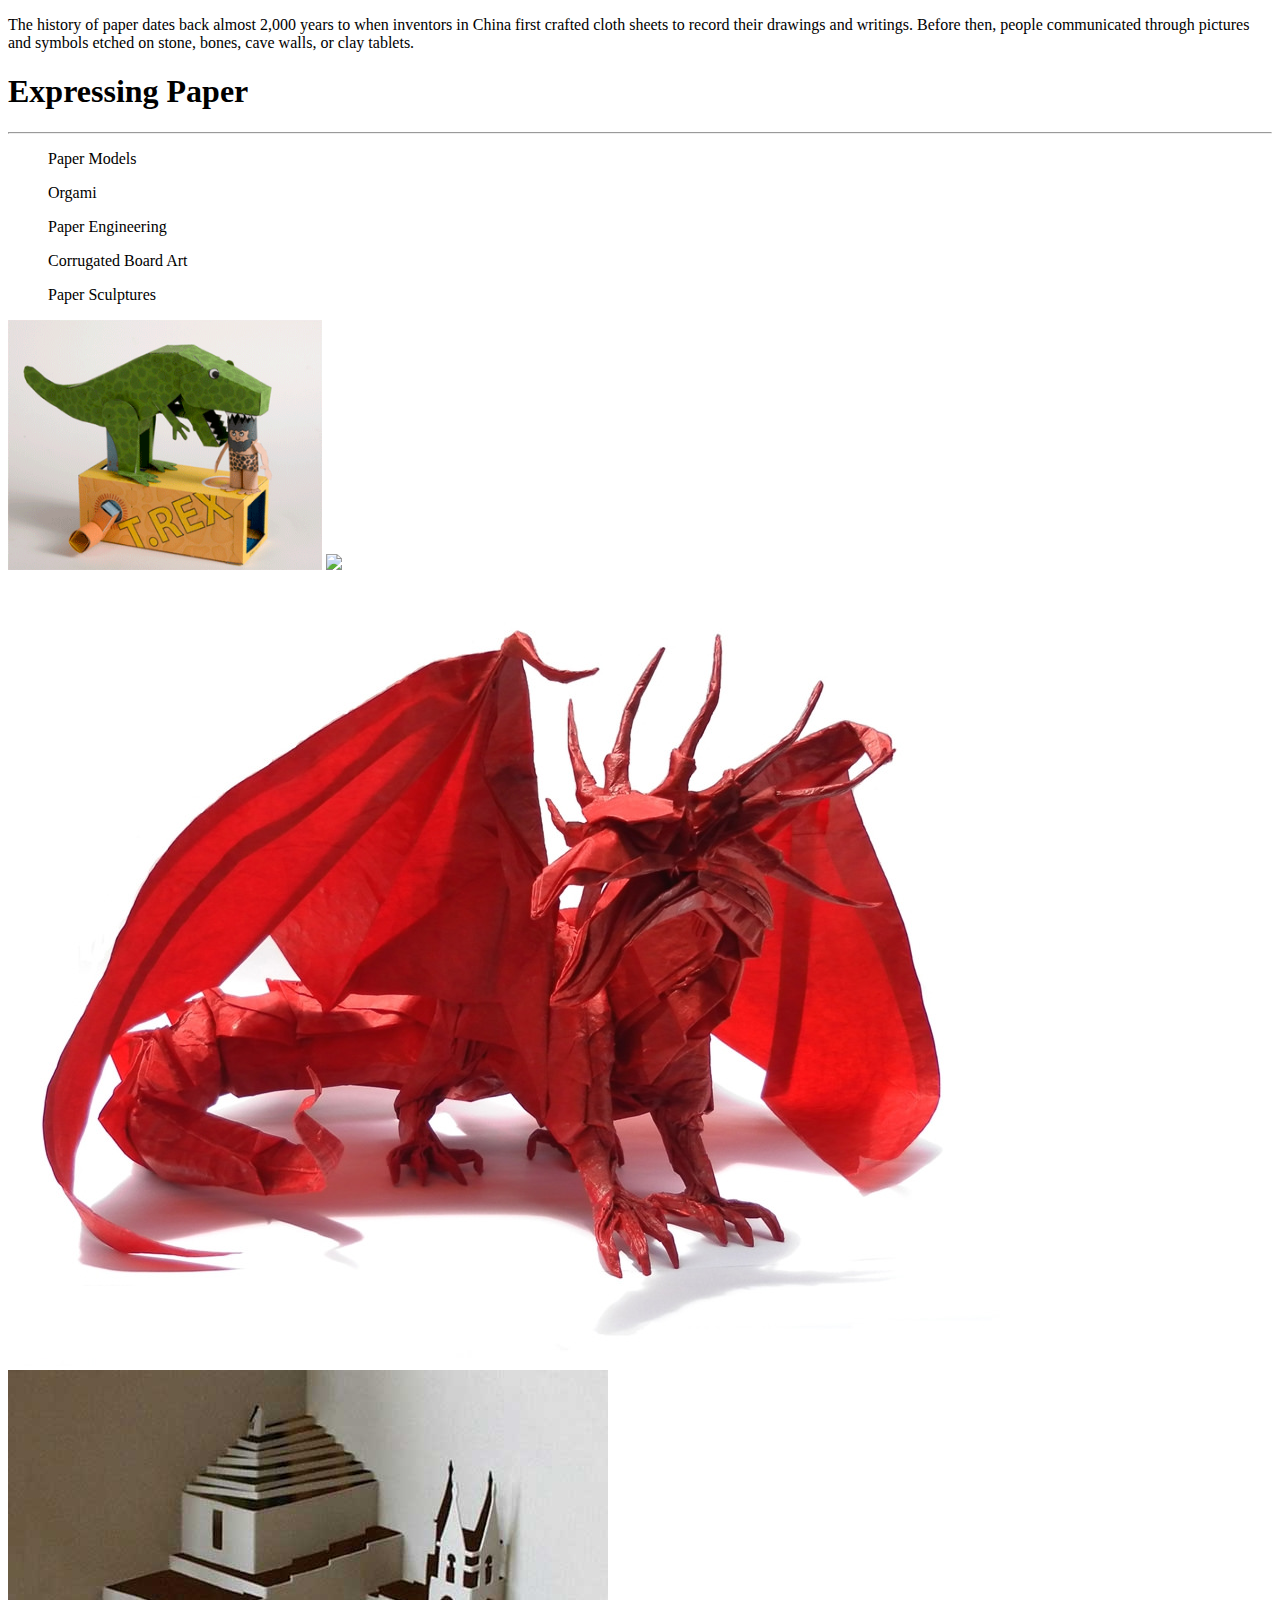
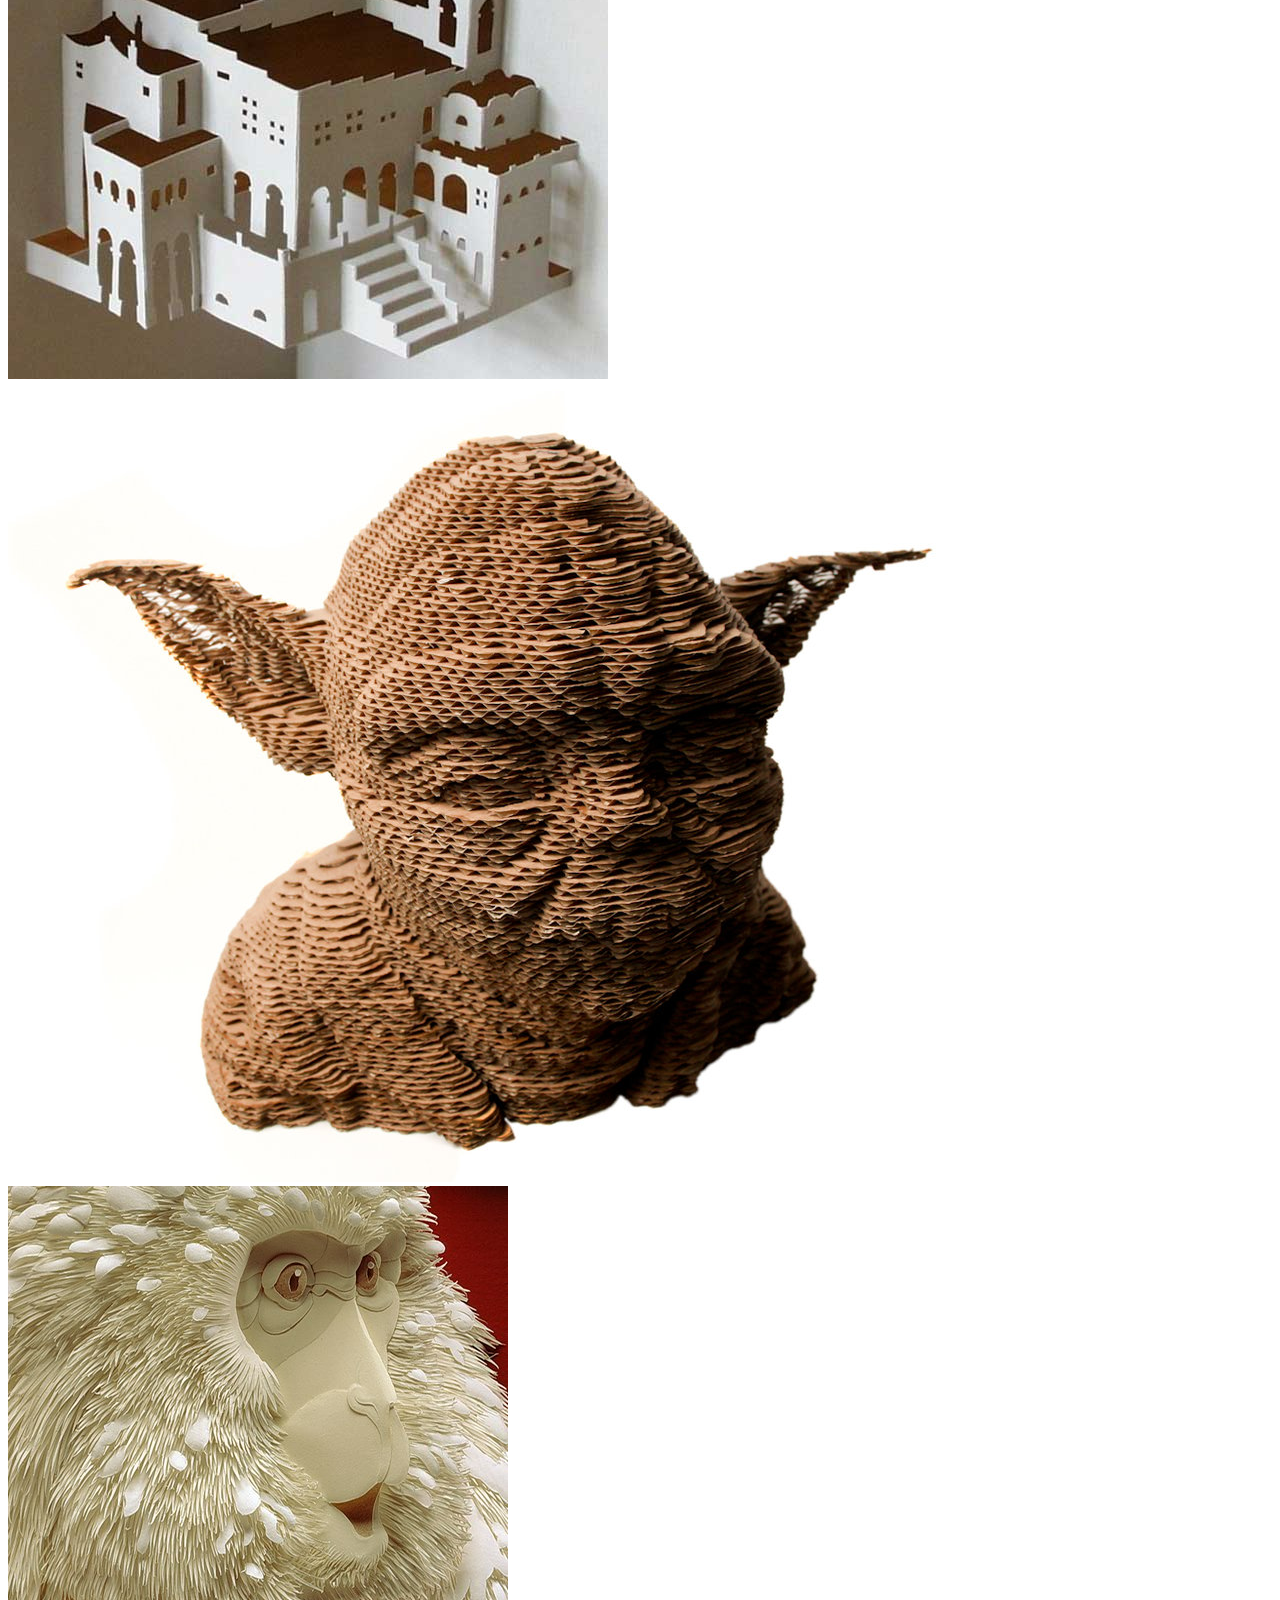
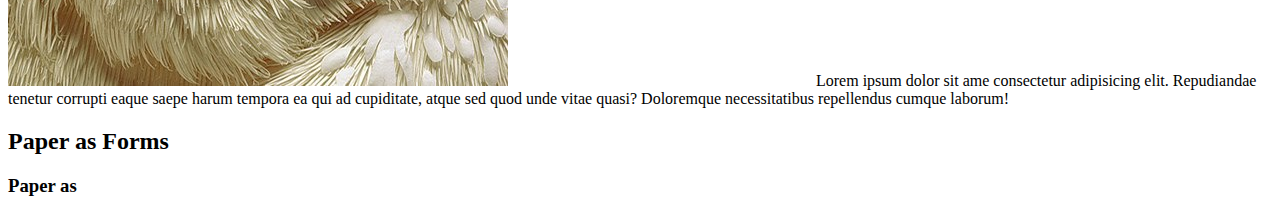
==== index.html @ d868fc14 "initialcommit" ====
<!DOCTYPE html>
<html lang="en">
<head>
    <meta charset="UTF-8">
    <meta name="viewport" content="width=device-width, initial-scale=1.0">
    <meta http-equiv="X-UA-Compatible" content="ie=edge">
    <title>All Things Paper </title>
</head>
<body>

    <p>The history of paper dates back almost 2,000 years to when inventors in China first crafted cloth sheets to record their drawings and writings. Before then, people communicated through pictures and symbols etched on stone, bones, cave walls, or clay tablets. </p>    

    <h1>Expressing Paper</h1>

    <hr>    

    <ol>Paper Models</ol>
    <ol>Orgami</ol>   
    <ol>Paper Engineering</ol> 
    <ol>Corrugated Board Art</ol>  
    <ol>Paper Sculptures</ol>      

    <img src="images/automata.gif" height="250px">
    
    <img src="images/model.jpg">

    <img src="images/origami.jpg">
    
    <img src="images/popoutcard.jpg">

    <img src="images/yoda.jpg">

    <img src="images/sculpture.jpg">

    <embed src="https://youtu.be/3bY6Yx2HEkc">    

Lorem ipsum dolor sit ame consectetur adipisicing elit. Repudiandae tenetur corrupti eaque saepe harum tempora ea qui ad cupiditate, atque sed quod unde vitae quasi? Doloremque necessitatibus repellendus cumque laborum!

    <h2>Paper as Forms</h2> 

<h3>Paper as </h3>

    
</body>
</html>
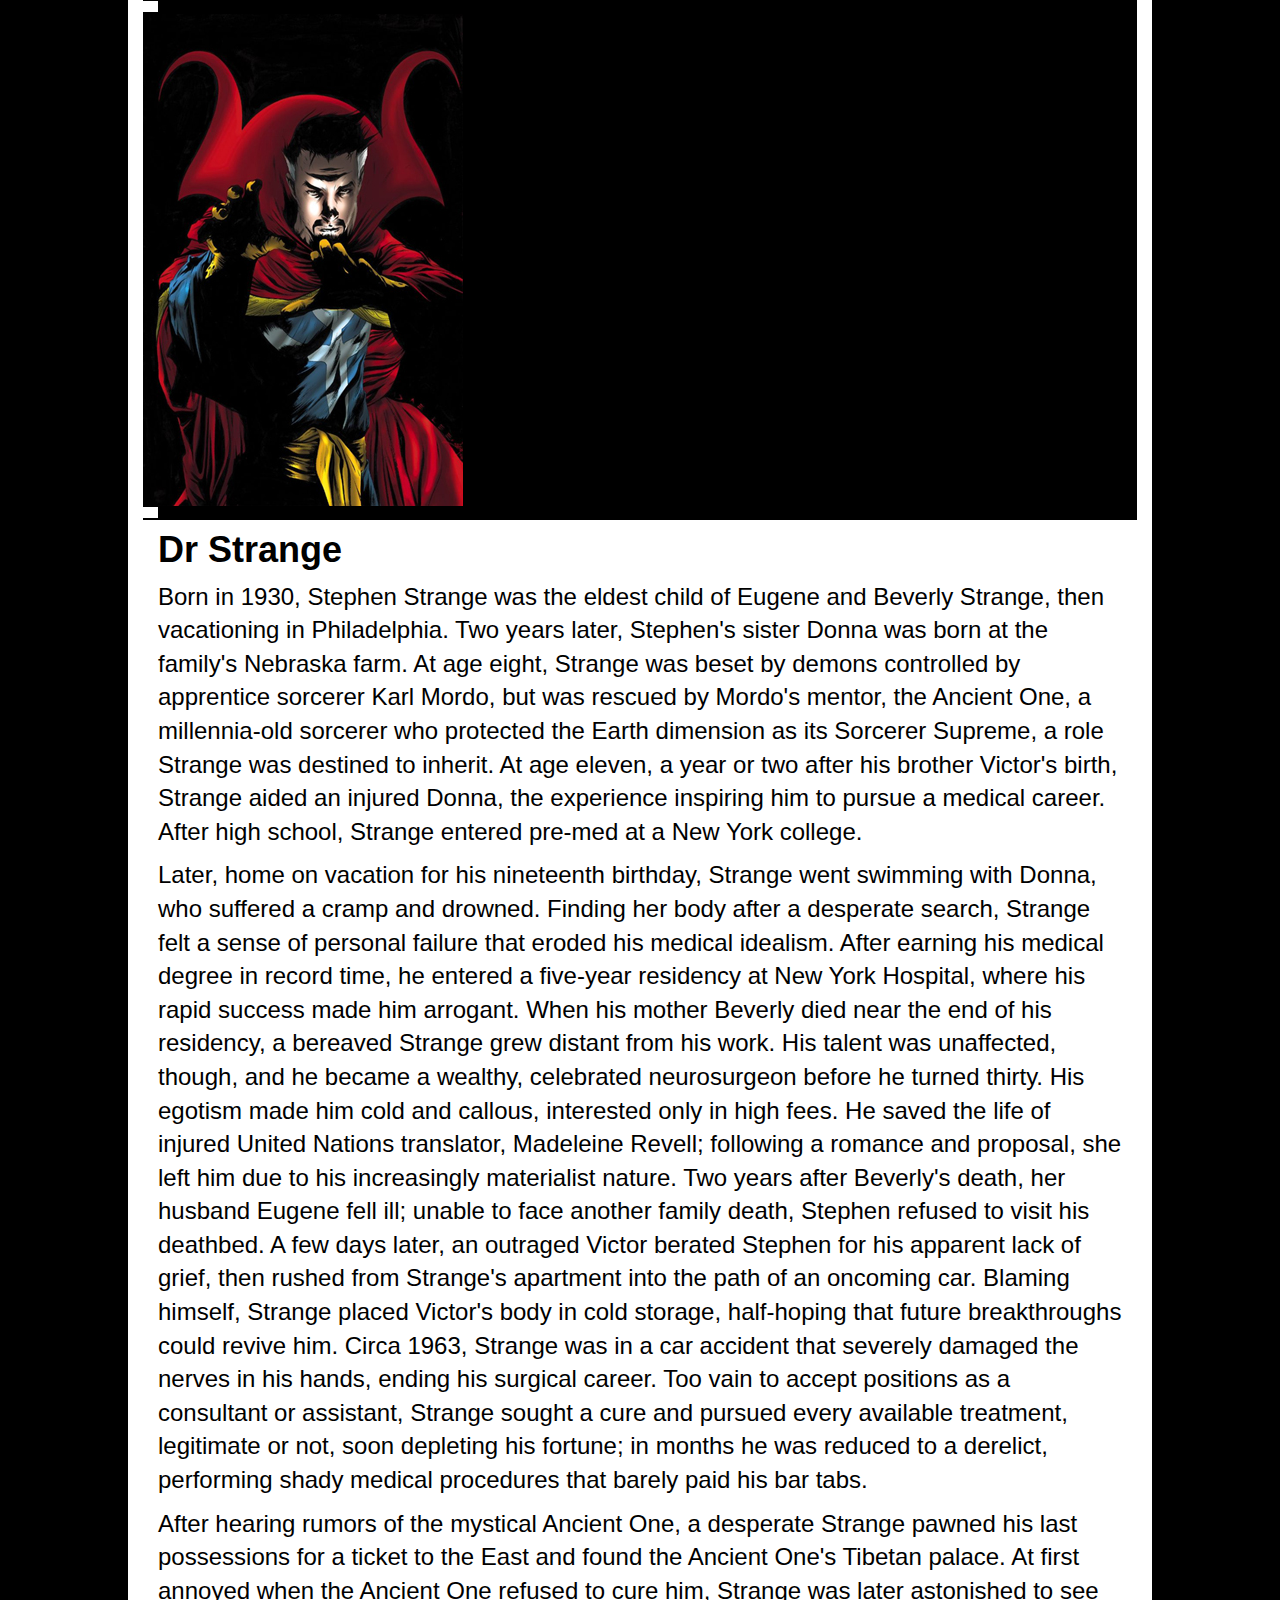
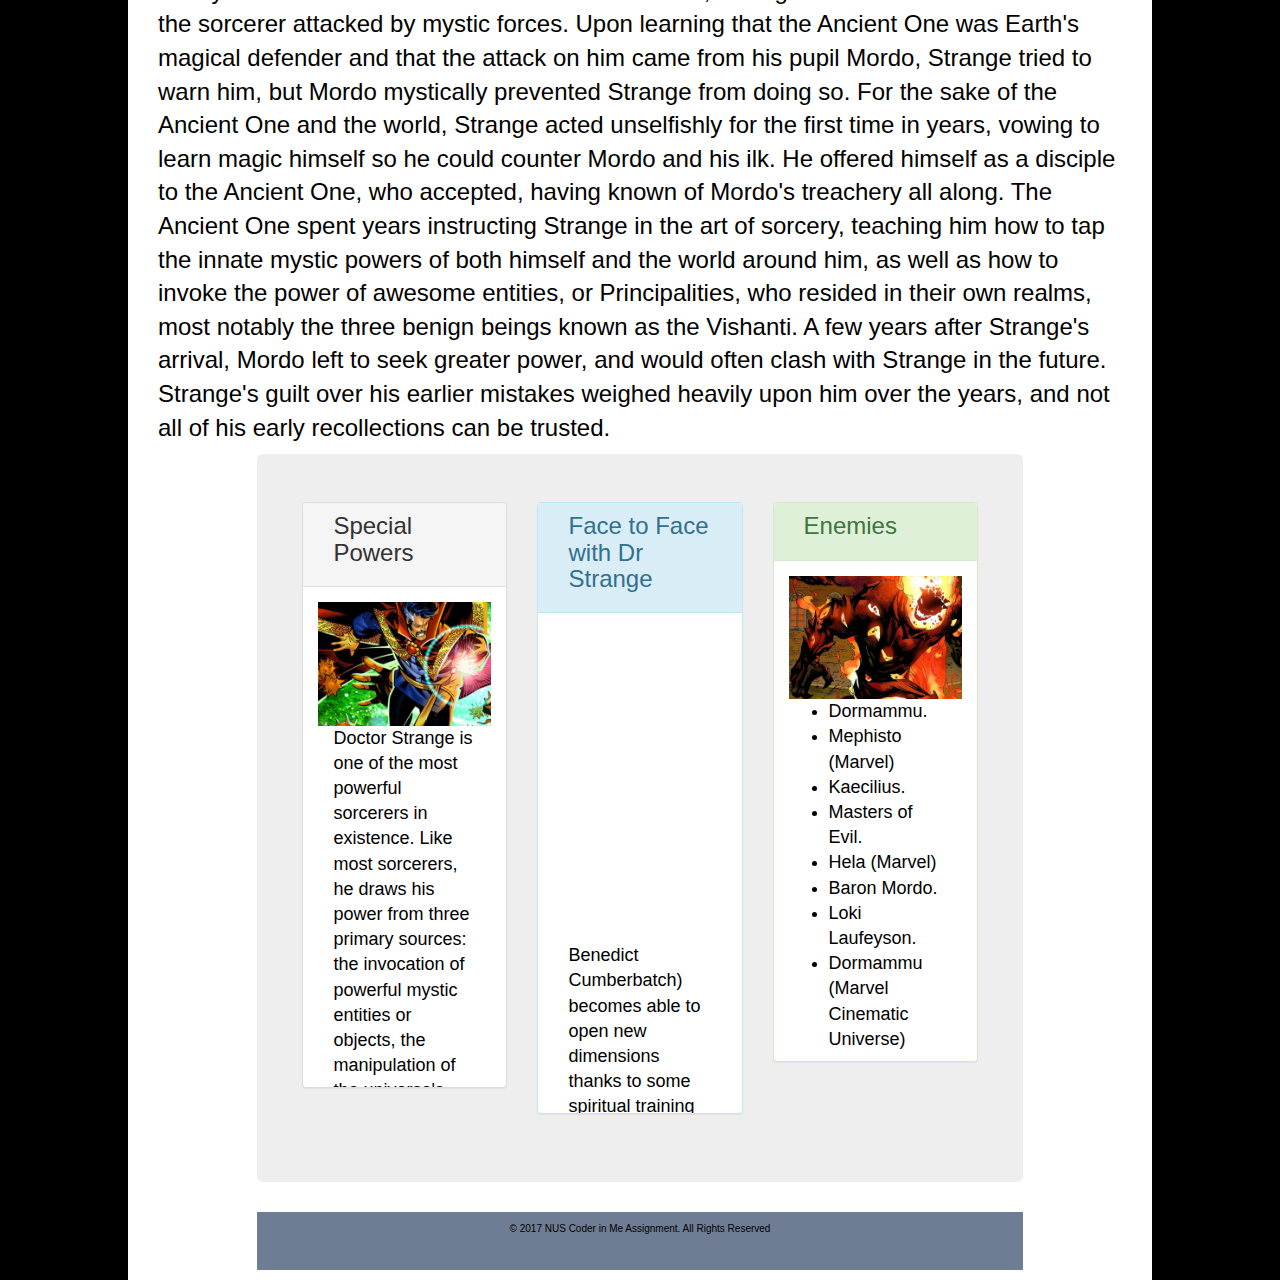
==== commit 759ddf25: "final submission wo folder version" ====
--- a/index.html
+++ b/index.html
@@ -1,45 +1,188 @@
-<!DOCTYPE html>
-<html lang="en">
+<!DOCTYPE html PUBLIC "-//W3C//DTD XHTML 1.0 Transitional//EN" "http://www.w3.org/TR/xhtml1/DTD/xhtml1-transitional.dtd">
+<html xmlns="http://www.w3.org/1999/xhtml">
+<link href="/profile.css" rel="stylesheet" type="text/css"> 
+<link href="https://maxcdn.bootstrapcdn.com/bootstrap/3.3.7/css/bootstrap.min.css" 
+				rel="stylesheet" 
+				integrity="sha384-BVYiiSIFeK1dGmJRAkycuHAHRg32OmUcww7on3RYdg4Va+PmSTsz/K68vbdEjh4u" crossorigin="anonymous">
+        
+  
 <head>
-    <meta charset="UTF-8">
-    <meta name="viewport" content="width=device-width, initial-scale=1.0">
-    <meta http-equiv="X-UA-Compatible" content="ie=edge">
-    <title>All Things Paper </title>
-</head>
+<meta http-equiv="Content-Type" content="text/html; charset=utf-8" />
+<title>Profile of Dr Strange</title>
+                
+<style type="text/css">
+
+body {
+	font: 100%/1.4 Verdana, Arial, Helvetica, sans-serif;
+	background: #4E5869;
+	margin: 0;
+	padding: 0;
+	color: #000;
+	background-color: #000;
+}
+
+ul, ol, dl { 
+	padding: 0;
+	margin: 0;
+}
+h1, h2, h3, h4, h5, h6, p {
+	margin-top: 0;	
+	padding-right: 15px;
+	padding-left: 15px; 
+}
+a img { 
+	border: none;
+}
+
+a:link {
+	color:#414958;
+	text-decoration: underline; 
+}
+a:visited {
+	color: #4E5869;
+	text-decoration: underline;
+}
+a:hover, a:active, a:focus { 
+	text-decoration: none;
+	background-color: #000;
+}
+
+.container {
+	width: 80%;
+	max-width: 1260px;
+	min-width: 780px;
+	background: #FFF;
+	margin: 0 auto;
+}
+
+
+.header {
+	background: #000;
+}
+
+
+.content {
+	padding: 10px 0;
+}
+
+.content ul, .content ol { 
+	padding: 0 15px 15px 40px; 
+}
+
+.footer {
+	padding: 10px 0;
+	background: #6F7D94;
+}
+
+
+	float: right;
+	margin-left: 8px;
+}
+.fltlft { 
+	float: left;
+	margin-right: 8px;
+}
+.clearfloat { 
+	clear:both;
+	height:0;
+	font-size: 1px;
+	line-height: 0px;
+}
+body,td,th {
+	color: #000;
+}
+
+</style></head>
+
 <body>
 
-    <p>The history of paper dates back almost 2,000 years to when inventors in China first crafted cloth sheets to record their drawings and writings. Before then, people communicated through pictures and symbols etched on stone, bones, cave walls, or clay tablets. </p>    
+<div class="container">
+  <div class="header"><a href="#" class="container"><img src="images/strangeprofile.jpg" width="320" height="492" style="background: #8090AB; display:block; color: #010101;" /></a></div>
 
-    <h1>Expressing Paper</h1>
+  <div class="content">
+    <h1><b>Dr Strange</b></h1>
+    <p><font size="5">Born in 1930, Stephen Strange was the eldest child of Eugene and Beverly Strange, then vacationing in Philadelphia. Two years later, Stephen's sister Donna was born at the family's Nebraska farm. At age eight, Strange was beset by demons controlled by apprentice sorcerer Karl Mordo, but was rescued by Mordo's mentor, the Ancient One, a millennia-old sorcerer who protected the Earth dimension as its Sorcerer Supreme, a role Strange was destined to inherit. At age eleven, a year or two after his brother Victor's birth, Strange aided an injured Donna, the experience inspiring him to pursue a medical career. After high school, Strange entered pre-med at a New York college.</p>
+    <p>Later, home on vacation for his nineteenth birthday, Strange went swimming with Donna, who suffered a cramp and drowned. Finding her body after a desperate search, Strange felt a sense of personal failure that eroded his medical idealism. After earning his medical degree in record time, he entered a five-year residency at New York Hospital, where his rapid success made him arrogant. When his mother Beverly died near the end of his residency, a bereaved Strange grew distant from his work. His talent was unaffected, though, and he became a wealthy, celebrated neurosurgeon before he turned thirty. His egotism made him cold and callous, interested only in high fees. He saved the life of injured United Nations translator, Madeleine Revell; following a romance and proposal, she left him due to his increasingly materialist nature. Two years after Beverly's death, her husband Eugene fell ill; unable to face another family death, Stephen refused to visit his deathbed. A few days later, an outraged Victor berated Stephen for his apparent lack of grief, then rushed from Strange's apartment into the path of an oncoming car. Blaming himself, Strange placed Victor's body in cold storage, half-hoping that future breakthroughs could revive him. Circa 1963, Strange was in a car accident that severely damaged the nerves in his hands, ending his surgical career. Too vain to accept positions as a consultant or assistant, Strange sought a cure and pursued every available treatment, legitimate or not, soon depleting his fortune; in months he was reduced to a derelict, performing shady medical procedures that barely paid his bar tabs.</p>
+<p>After hearing rumors of the mystical Ancient One, a desperate Strange pawned his last possessions for a ticket to the East and found the Ancient One's Tibetan palace. At first annoyed when the Ancient One refused to cure him, Strange was later astonished to see the sorcerer attacked by mystic forces. Upon learning that the Ancient One was Earth's magical defender and that the attack on him came from his pupil Mordo, Strange tried to warn him, but Mordo mystically prevented Strange from doing so. For the sake of the Ancient One and the world, Strange acted unselfishly for the first time in years, vowing to learn magic himself so he could counter Mordo and his ilk. He offered himself as a disciple to the Ancient One, who accepted, having known of Mordo's treachery all along. The Ancient One spent years instructing Strange in the art of sorcery, teaching him how to tap the innate mystic powers of both himself and the world around him, as well as how to invoke the power of awesome entities, or Principalities, who resided in their own realms, most notably the three benign beings known as the Vishanti. A few years after Strange's arrival, Mordo left to seek greater power, and would often clash with Strange in the future. Strange's guilt over his earlier mistakes weighed heavily upon him over the years, and not all of his early recollections can be trusted.</font></p>
+    
+    
+    <div class="container">
 
-    <hr>    
+			<div class="jumbotron">
 
-    <ol>Paper Models</ol>
-    <ol>Orgami</ol>   
-    <ol>Paper Engineering</ol> 
-    <ol>Corrugated Board Art</ol>  
-    <ol>Paper Sculptures</ol>      
+				<div class="row">
+    
+    <div class="row">
+		  <div class="col-md-4">
+					<div class="panel panel-default">
+						<div class="panel-heading"><strong><h3 align="left">Special Powers</h3>
+						</strong></div>
+					  <div class="panel-body">
+							<div>
+							<img class="img-responsive" src="images/powers.jpg" width="400" height="286"/></div>
+							<p><font size="4">Doctor Strange is one of the most powerful sorcerers in existence. Like most sorcerers, he draws his power from three primary sources: the invocation of powerful mystic entities or objects, the manipulation of the universe's ambient magical energy, and his own psychic resources.</font></p>
+						<p>
+						  <button class="btn btn-primary pull-right">More</button>
+						  </p>
+						</div>
+					</div>
+				</div>
+				<div class="col-md-4">
+					<div class="panel panel-info">
+						<div class="panel-heading"><strong><h3 align="left">Face to Face with Dr Strange</h3></strong></div>
+						<div class="panel-body">
+							<iframe width="225" height="315" src="https://www.youtube.com/embed/F4Vi7_ZF-M0" frameborder="0" gesture="media" allow="encrypted-media" allowfullscreen></iframe>
 
-    <img src="images/automata.gif" height="250px">
+							<p><font size="4"> 
+								Benedict Cumberbatch) becomes able to open new dimensions thanks to some spiritual training he receives in Nepal after surviving a horrific car accident. The Doctor will be central to Marvel's third phase of storytelling and also potentially receive another standalone film.
+				      </font></p>
+							<p>
+								<button class="btn btn-primary pull-right">More</button>
+							</p>
+						</div>
+					</div>
+				</div>
+
+				<div class="col-md-4">
+					<div class="panel panel-success">
+						<div class="panel-heading"><strong><h3 align="left">Enemies</h3></strong></div>
+						<div class="panel-body">
+						  <div>
+								<img class="img-responsive" src="images/Enemies.jpg">
+							</div>
+							<ul><font size="4">
+							  <li>Dormammu.</li>
+							  <li>Mephisto (Marvel)</li>
+							  <li>Kaecilius.</li>
+							  <li>Masters of Evil.</li>
+							  <li>Hela (Marvel)</li>
+							  <li>Baron Mordo.</li>
+							  <li>Loki Laufeyson.</li>
+							  <li>Dormammu (Marvel Cinematic Universe)</li>
+						 </font></ul>
+							<p>&nbsp;</p>
+							<p>
+							  <button class="btn btn-primary pull-right">More</button>
+						  </p>
+						</div>
+					</div>
+				</div>
+			</div>
+
+		</div>
     
-    <img src="images/model.jpg">
+  
+  
+    
+  </div>
+  <div class="footer">
+    <div>
+      <div><center>© 2017 NUS Coder in Me Assignment. All Rights Reserved</center></div>
+    </div>
+    <p>&nbsp;</p>
+</div>
+</div>
+</body>
+</html>
 
-    <img src="images/origami.jpg">
-    
-    <img src="images/popoutcard.jpg">
 
-    <img src="images/yoda.jpg">
-
-    <img src="images/sculpture.jpg">
-
-    <embed src="https://youtu.be/3bY6Yx2HEkc">    
-
-Lorem ipsum dolor sit ame consectetur adipisicing elit. Repudiandae tenetur corrupti eaque saepe harum tempora ea qui ad cupiditate, atque sed quod unde vitae quasi? Doloremque necessitatibus repellendus cumque laborum!
-
-    <h2>Paper as Forms</h2> 
-
-<h3>Paper as </h3>
-
-    
-</body>
-</html>--- a/profile.css
+++ b/profile.css
@@ -0,0 +1,12 @@
+.container {
+    position: relative;
+    border colour: #000000
+    margin: left: 0px
+	top: 0px;
+}
+.panel-body {
+    height: 500px;
+    overflow-y: scroll;
+}
+
+
